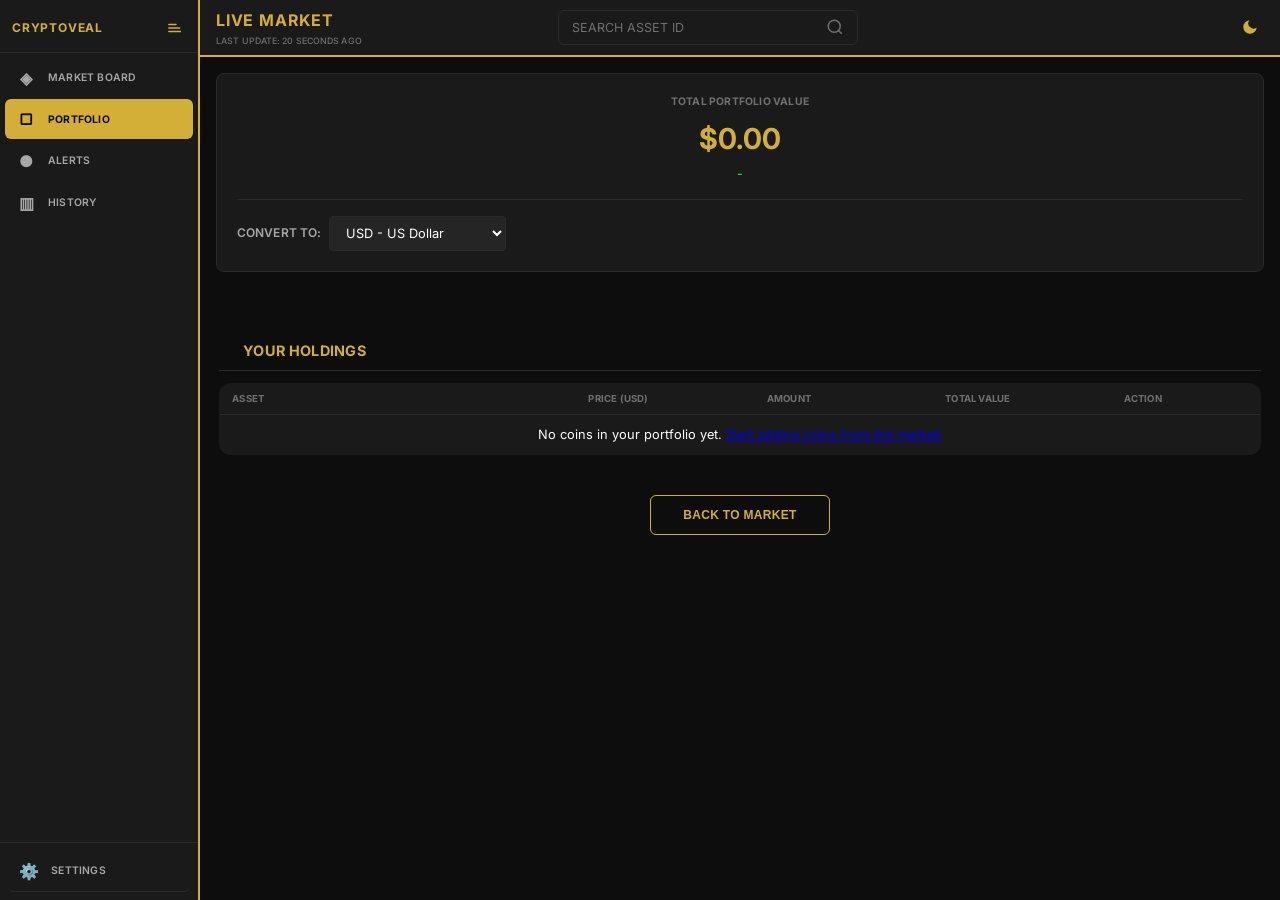
==== portfolio.html @ fff971d1 "stat" ====
<!DOCTYPE html>
<html lang="en" data-theme="dark">
<head>
  <meta charset="UTF-8">
  <meta name="viewport" content="width=device-width, initial-scale=1.0">
  <title>Portfolio - Crypto Portfolio Tracker</title>
  <link rel="stylesheet" href="./src/css/styles.css">
</head>
<body>
  <div class="app-container">
    <!-- Sidebar with CRYPTOVEAL -->
    <aside id="sidebar-container" class="sidebar"></aside>

    <!-- Main Content Area -->
    <div class="content-wrapper">
      <!-- Top Header with Menu & Theme Toggle -->
      <div id="header-container"></div>

      <main class="main-content">
        <!-- Portfolio Value Section -->
        <section class="portfolio-section">
          <div class="portfolio-value-card">
            <p class="portfolio-label">TOTAL PORTFOLIO VALUE</p>
            <p class="portfolio-value" id="total-portfolio-value">$0.00</p>
            <p class="portfolio-change" id="portfolio-change">-</p>
            <div class="portfolio-currency-selector">
              <label for="currency-select">Convert to:</label>
              <select id="currency-select">
                <option value="USD">USD - US Dollar</option>
                <option value="NGN">NGN - Nigerian Naira</option>
                <option value="EUR">EUR - Euro</option>
              </select>
            </div>
          </div>
        </section>

        <!-- Portfolio Assets Table -->
        <section class="assets-section">
          <div class="section-header">
            <h2>YOUR HOLDINGS</h2>
          </div>
          <table class="crypto-table" id="portfolio-table">
            <thead>
              <tr>
                <th class="col-asset">ASSET</th>
                <th class="col-price">PRICE (USD)</th>
                <th class="col-amount">AMOUNT</th>
                <th class="col-total">TOTAL VALUE</th>
                <th class="col-action">ACTION</th>
              </tr>
            </thead>
            <tbody id="portfolio-list">
              <tr class="no-data">
                <td colspan="5">No coins in your portfolio yet. Start adding coins from the market!</td>
              </tr>
            </tbody>
          </table>
        </section>

        <!-- Back to Market Button -->
        <section class="button-section">
          <button id="back-to-market-btn" class="back-btn">BACK TO MARKET</button>
        </section>
      </main>
    </div>
  </div>

  <!-- Load portfolio.js as ES module -->
  <script type="module" src="./src/js/portfolio.js"></script>
</body>
</html>
---- src/css/styles.css ----
/* ===========================
   IMPORTS
   =========================== */
@import url('https://fonts.googleapis.com/css2?family=Inter:wght@300;400;500;600;700&display=swap');

/* ===========================
   THEME VARIABLES
   =========================== */

:root[data-theme="dark"] {
  --bg-primary: #0d0d0d;
  --bg-secondary: #1a1a1a;
  --bg-tertiary: #252525;
  --text-primary: #ffffff;
  --text-secondary: #a8a8a8;
  --text-tertiary: #707070;
  --accent-gold: #d4af37;
  --accent-gold-hover: #e5c158;
  --color-positive: #2ecc71;
  --color-negative: #e74c3c;
  --border-color: #2a2a2a;
  --sidebar-bg: #1a1a1a;
  --sidebar-border: #d4af37;
}

:root[data-theme="light"] {
  --bg-primary: #f8f8f8;
  --bg-secondary: #ffffff;
  --bg-tertiary: #f5f5f5;
  --text-primary: #1a1a1a;
  --text-secondary: #555555;
  --text-tertiary: #888888;
  --accent-gold: #b8960f;
  --accent-gold-hover: #9e7d0a;
  --color-positive: #27ae60;
  --color-negative: #c0392b;
  --border-color: #e8e8e8;
  --sidebar-bg: #ffffff;
  --sidebar-border: #b8960f;
}

/* ===========================
   RESET & BASE STYLES
   =========================== */

*,
*::before,
*::after {
  margin: 0;
  padding: 0;
  box-sizing: border-box;
}

html {
  font-size: 16px;
}

body {
  font-family: 'Inter', -apple-system, BlinkMacSystemFont, 'Segoe UI', sans-serif;
  background-color: var(--bg-primary);
  color: var(--text-primary);
  line-height: 1.5;
  transition: background-color 0.3s ease, color 0.3s ease;
}

/* ===========================
   LAYOUT STRUCTURE
   =========================== */

.app-container {
  display: flex;
  height: 100vh;
  overflow: hidden;
}

.sidebar {
  width: 200px;
  background-color: var(--sidebar-bg);
  border-right: 2px solid var(--sidebar-border);
  padding: 0;
  position: relative;
  overflow-y: auto;
  overflow-x: hidden;
  transition: width 0.3s ease;
  z-index: 100;
  display: flex;
  flex-direction: column;
}

.sidebar.collapsed {
  width: 80px;
  padding: 0;
}

.sidebar-header {
  padding: 1rem 0.75rem 0.75rem 0.75rem;
  border-bottom: 1px solid var(--border-color);
  display: flex;
  align-items: center;
  justify-content: space-between;
  gap: 0.5rem;
  flex-shrink: 0;
}

.sidebar-title {
  font-size: 0.75rem;
  color: var(--accent-gold);
  font-weight: 700;
  letter-spacing: 0.8px;
  text-transform: uppercase;
  white-space: normal;
  overflow: visible;
  text-overflow: clip;
  margin: 0;
  flex: 1;
  text-align: left;
}

.sidebar.collapsed .sidebar-title {
  display: none;
}

.menu-toggle {
  background: none;
  border: none;
  cursor: pointer;
  padding: 0.3rem;
  flex-shrink: 0;
  display: flex;
  align-items: center;
  justify-content: center;
  width: 24px;
  height: 24px;
  transition: all 0.3s ease;
}

.menu-icon {
  width: 18px;
  height: 18px;
  stroke: var(--accent-gold);
  stroke-width: 2.5;
  fill: none;
  stroke-linecap: round;
  transition: all 0.3s ease;
  transform: scaleX(1);
}

/* Hamburger transforms to arrow pointing left when sidebar is OPEN */
.sidebar.collapsed .menu-icon {
  transform: scaleX(-1);
}

.content-wrapper {
  flex: 1;
  display: flex;
  flex-direction: column;
  overflow: hidden;
}

/* ===========================
   SIDEBAR STYLES
   =========================== */

.sidebar-nav {
  display: flex;
  flex-direction: column;
  justify-content: space-between;
  height: 100%;
  padding: 0;
}

.sidebar-menu {
  display: flex;
  flex-direction: column;
  gap: 0.1rem;
  padding: 0.3rem;
  flex: 1;
}

.sidebar-item {
  display: flex;
  align-items: center;
  justify-content: flex-start;
  gap: 0.6rem;
  padding: 0.5rem 0.6rem;
  color: var(--text-secondary);
  text-decoration: none;
  border-radius: 6px;
  transition: all 0.3s ease;
  cursor: pointer;
  border: none;
  font-size: 0.65rem;
  font-weight: 600;
  text-transform: uppercase;
  letter-spacing: 0.2px;
}

.sidebar-item:hover {
  background-color: var(--bg-tertiary);
  color: var(--accent-gold);
}

.sidebar-item.active {
  background-color: var(--accent-gold);
  color: var(--bg-primary);
  font-weight: 700;
}

.sidebar.collapsed .sidebar-item {
  justify-content: center;
  padding: 0.5rem;
  gap: 0;
}

.sidebar.collapsed .sidebar-item:hover {
  background-color: var(--bg-tertiary);
}

.sidebar.collapsed .sidebar-item.active {
  background-color: var(--accent-gold);
}

.sidebar-icon {
  font-size: 1rem;
  width: 24px;
  min-width: 24px;
  text-align: center;
  flex-shrink: 0;
  display: flex;
  align-items: center;
  justify-content: center;
  height: 24px;
}

.sidebar-label {
  white-space: nowrap;
  overflow: hidden;
  text-overflow: ellipsis;
  flex: 1;
}

.sidebar.collapsed .sidebar-label {
  display: none;
}

.sidebar-footer {
  border-top: 1px solid var(--border-color);
  padding: 0.5rem;
  margin-top: auto;
  flex-shrink: 0;
}

.user-profile {
  display: flex;
  align-items: center;
  gap: 0.5rem;
  padding: 0.75rem;
  background-color: var(--bg-tertiary);
  border-radius: 8px;
  justify-content: center;
}

.sidebar.collapsed .user-profile {
  justify-content: center;
  padding: 0.75rem;
}

.user-avatar {
  width: 28px;
  height: 28px;
  background-color: var(--accent-gold);
  color: var(--bg-primary);
  border-radius: 50%;
  display: flex;
  align-items: center;
  justify-content: center;
  font-weight: 700;
  font-size: 0.6rem;
  flex-shrink: 0;
}

.user-info {
  flex: 1;
  min-width: 0;
}

.sidebar.collapsed .user-info {
  display: none;
}

.user-name {
  font-size: 0.6rem;
  font-weight: 700;
  color: var(--text-primary);
  text-transform: uppercase;
  letter-spacing: 0.2px;
  white-space: nowrap;
  overflow: hidden;
  text-overflow: ellipsis;
}

.user-status {
  font-size: 0.5rem;
  color: var(--text-tertiary);
  text-transform: uppercase;
  letter-spacing: 0.15px;
  white-space: nowrap;
  overflow: hidden;
  text-overflow: ellipsis;
}

/* ===========================
   HEADER STYLES
   =========================== */

.header {
  background-color: var(--bg-secondary);
  border-bottom: 2px solid var(--accent-gold);
  padding: 0.5rem 1rem;
  display: flex;
  justify-content: flex-start;
  align-items: center;
  gap: 1rem;
  z-index: 50;
  flex-shrink: 0;
}

.header-brand {
  display: none;
}

.header-brand-title {
  color: var(--accent-gold);
  font-size: 1rem;
  font-weight: 700;
  text-transform: uppercase;
  letter-spacing: 0.8px;
  margin: 0;
}

.header-title-section {
  display: flex;
  flex-direction: column;
  gap: 0.1rem;
  flex-shrink: 0;
}

.header-title {
  color: var(--accent-gold);
  font-size: 1rem;
  font-weight: 700;
  text-transform: uppercase;
  letter-spacing: 0.8px;
  margin: 0;
}

.header-subtitle {
  color: var(--text-tertiary);
  font-size: 0.55rem;
  text-transform: uppercase;
  letter-spacing: 0.1px;
  margin: 0;
  font-weight: 500;
}

.header-search-wrapper {
  display: flex;
  gap: 0.4rem;
  align-items: center;
  background-color: var(--bg-secondary);
  border: 1px solid var(--border-color);
  border-radius: 6px;
  padding: 0.4rem 0.8rem;
  flex: 1;
  margin: 0 auto;
  max-width: 300px;
}

.header-search-input {
  background: none;
  border: none;
  color: var(--text-primary);
  font-size: 0.78rem;
  outline: none;
  flex: 1;
  font-family: 'Inter', sans-serif;
}

.header-search-input::placeholder {
  color: var(--text-tertiary);
}

.header-search-button {
  background: none;
  border: none;
  cursor: pointer;
  font-size: 0.9rem;
  padding: 0;
  display: flex;
  align-items: center;
  justify-content: center;
  flex-shrink: 0;
  width: 20px;
  height: 20px;
  color: var(--text-tertiary);
  transition: color 0.3s ease;
}

.header-search-button:hover {
  color: var(--accent-gold);
}

.icon-search,
.icon-theme,
.icon-bell {
  width: 18px;
  height: 18px;
}

.icon-search {
  stroke: currentColor;
  fill: none;
}

.icon-theme {
  fill: currentColor;
  stroke: none;
}

.icon-bell {
  stroke: currentColor;
  fill: none;
}

.header-bell-button {
  background: none;
  border: none;
  color: var(--accent-gold);
  cursor: pointer;
  padding: 0.3rem;
  border-radius: 6px;
  transition: all 0.3s ease;
  display: flex;
  align-items: center;
  justify-content: center;
  flex-shrink: 0;
  width: 28px;
  height: 28px;
  margin: 0 0.5rem;
}

.header-bell-button:hover {
  background-color: var(--accent-gold);
  color: var(--bg-primary);
}

.header-bell-button .icon-bell {
  width: 18px;
  height: 18px;
}

.theme-toggle {
  background: none;
  border: none;
  color: var(--accent-gold);
  cursor: pointer;
  padding: 0.3rem;
  border-radius: 6px;
  transition: all 0.3s ease;
  display: flex;
  align-items: center;
  justify-content: center;
  flex-shrink: 0;
  margin-left: auto;
  width: 28px;
  height: 28px;
}

.theme-toggle:hover {
  background-color: var(--accent-gold);
  color: var(--bg-primary);
}

.theme-toggle .icon-theme {
  width: 18px;
  height: 18px;
  fill: currentColor;
  stroke: none;
}

/* ===========================
   MAIN CONTENT
   =========================== */

.main-content {
  flex: 1;
  display: flex;
  flex-direction: column;
  overflow-y: auto;
  overflow-x: hidden;
  background-color: var(--bg-primary);
}

/* ===========================
   PORTFOLIO SECTION (DESKTOP & MOBILE)
   =========================== */

.portfolio-section {
  display: block;
  padding: 1rem;
  margin-bottom: 1.5rem;
}

.portfolio-value-card {
  background-color: var(--bg-secondary);
  border: 1px solid var(--border-color);
  border-radius: 8px;
  padding: 1.25rem;
  text-align: center;
}

.portfolio-label {
  color: var(--text-tertiary);
  font-size: 0.65rem;
  text-transform: uppercase;
  letter-spacing: 0.2px;
  margin-bottom: 0.5rem;
  font-weight: 700;
}

.portfolio-value {
  color: var(--accent-gold);
  font-size: 1.8rem;
  font-weight: 700;
  margin-bottom: 0.25rem;
  letter-spacing: 0.2px;
}

.portfolio-change {
  color: var(--color-positive);
  font-size: 0.75rem;
  font-weight: 600;
  text-transform: uppercase;
  letter-spacing: 0.1px;
  margin-bottom: 1rem;
}

.portfolio-change.negative {
  color: var(--color-negative);
}

.view-portfolio-btn {
  width: 100%;
  background-color: transparent;
  border: 1px solid var(--accent-gold);
  color: var(--accent-gold);
  cursor: pointer;
  padding: 0.6rem 1rem;
  border-radius: 6px;
  font-size: 0.7rem;
  font-weight: 600;
  text-transform: uppercase;
  letter-spacing: 0.3px;
  transition: all 0.3s ease;
}

.view-portfolio-btn:hover {
  background-color: var(--accent-gold);
  color: var(--bg-primary);
}

/* ===========================
   BOTTOM NAVIGATION BAR (MOBILE ONLY)
   =========================== */

.bottom-nav {
  display: none;
}

.bottom-nav-item {
  display: flex;
  flex-direction: column;
  align-items: center;
  justify-content: center;
  gap: 0.4rem;
  padding: 0.75rem;
  color: var(--text-secondary);
  text-decoration: none;
  border: none;
  background: none;
  cursor: pointer;
  transition: all 0.3s ease;
  font-size: 0.6rem;
  font-weight: 600;
  text-transform: uppercase;
  letter-spacing: 0.1px;
}

.bottom-nav-item:hover {
  color: var(--accent-gold);
}

.bottom-nav-item.active {
  color: var(--accent-gold);
}

.bottom-nav-icon {
  width: 24px;
  height: 24px;
  stroke: currentColor;
  fill: none;
  stroke-width: 2;
}

.bottom-nav-label {
  font-size: 0.55rem;
  text-transform: uppercase;
  letter-spacing: 0.05px;
}

/* ===========================
   LAST UPDATE INFO
   =========================== */

.last-update-info {
  color: var(--text-tertiary);
  font-size: 0.65rem;
  text-transform: uppercase;
  letter-spacing: 0.2px;
  font-weight: 500;
  margin: 0;
  padding: 0.5rem 1rem 0.25rem 1rem;
  flex-shrink: 0;
}

.search-input {
  flex: 1;
  background: none;
  border: none;
  color: var(--text-primary);
  padding: 0;
  font-size: 0.85rem;
  outline: none;
  text-transform: uppercase;
  letter-spacing: 0.3px;
  font-weight: 500;
}

.search-input::placeholder {
  color: var(--text-tertiary);
}

.search-button {
  background: none;
  border: none;
  color: var(--text-secondary);
  cursor: pointer;
  font-size: 1rem;
  padding: 0;
  transition: color 0.3s ease;
  flex-shrink: 0;
  display: flex;
  align-items: center;
  justify-content: center;
}

.search-button:hover {
  color: var(--accent-gold);
}

/* ===========================
   MARKET STATS SECTION
   =========================== */

.market-stats-grid {
  display: grid;
  grid-template-columns: repeat(4, 1fr);
  gap: 1rem;
  padding: 1.2rem 1.2rem 0.8rem 1.2rem;
  flex-shrink: 0;
}

.market-stat-card {
  background-color: var(--bg-secondary);
  border: 1px solid var(--border-color);
  border-radius: 8px;
  padding: 0.75rem;
  transition: all 0.3s ease;
}

.market-stat-card:hover {
  border-color: var(--accent-gold);
  box-shadow: 0 2px 8px rgba(212, 175, 55, 0.1);
}

.stat-label {
  color: var(--text-tertiary);
  font-size: 0.55rem;
  text-transform: uppercase;
  letter-spacing: 0.2px;
  margin-bottom: 0.4rem;
  font-weight: 700;
}

.stat-value {
  color: var(--accent-gold);
  font-size: 1.1rem;
  font-weight: 700;
  margin-bottom: 0.3rem;
  letter-spacing: 0.2px;
}

.stat-change {
  font-size: 0.6rem;
  font-weight: 600;
  text-transform: uppercase;
  letter-spacing: 0.1px;
}

.stat-change.positive {
  color: var(--color-positive);
}

.stat-change.negative {
  color: var(--color-negative);
}

/* ===========================
   CRYPTO TABLE STYLES
   =========================== */

.assets-section {
  flex: 0 0 auto;
  padding: 0.8rem 1.2rem 1rem 1.2rem;
  overflow: visible;
  display: flex;
  flex-direction: column;
  gap: 0.75rem;
}

.view-more-btn {
  background: none;
  border: 1px solid var(--accent-gold);
  color: var(--accent-gold);
  cursor: pointer;
  font-size: 0.7rem;
  padding: 0.4rem 1rem;
  border-radius: 6px;
  transition: all 0.3s ease;
  font-weight: 600;
  text-transform: uppercase;
  letter-spacing: 0.3px;
  align-self: flex-end;
}

.view-more-btn:hover {
  background-color: var(--accent-gold);
  color: var(--bg-primary);
}

.view-more-btn.hidden {
  display: none !important;
}

.crypto-table {
  width: 100%;
  border-collapse: collapse;
  background-color: var(--bg-secondary);
  border: 1px solid var(--border-color);
  border-radius: 12px;
  overflow: hidden;
}

.crypto-table thead {
  background-color: var(--bg-secondary);
  border-bottom: 1px solid var(--border-color);
}

.crypto-table thead th {
  color: var(--text-tertiary);
  font-size: 0.6rem;
  font-weight: 700;
  padding: 0.5rem 0.75rem;
  text-align: left;
  text-transform: uppercase;
  letter-spacing: 0.2px;
}

.col-rank {
  width: 50px;
  text-align: left;
}

.col-asset {
  width: 240px;
  text-align: left;
}

.col-price {
  width: 120px;
  text-align: left;
}

.col-change {
  width: 100px;
  text-align: left;
}

.col-market-cap {
  width: 100px;
  text-align: left;
}

.crypto-table tbody {
  max-height: none;
  overflow-y: visible;
}

.crypto-table tbody tr {
  border-bottom: 1px solid var(--border-color);
  transition: background-color 0.2s ease;
}

.crypto-table tbody tr:hover {
  background-color: var(--bg-tertiary);
}

.crypto-table tbody tr:last-child {
  border-bottom: none;
}

.crypto-table td {
  padding: 0.6rem 0.75rem;
  color: var(--text-primary);
  font-size: 0.8rem;
}

.coin-row .rank {
  color: var(--text-tertiary);
  font-weight: 600;
  text-align: left;
  font-size: 0.7rem;
}

.coin-row .asset {
  display: flex;
  align-items: center;
  gap: 0.5rem;
  min-width: 0;
}

.asset-info {
  display: flex;
  align-items: center;
  gap: 0.5rem;
  width: 100%;
  min-width: 0;
}

.asset-info > div {
  display: flex;
  flex-direction: column;
  gap: 0rem;
  min-width: 0;
}

.coin-image {
  width: 28px;
  height: 28px;
  border-radius: 50%;
  object-fit: cover;
  flex-shrink: 0;
}

.coin-symbol {
  font-weight: 700;
  color: var(--accent-gold);
  font-size: 0.65rem;
  text-transform: uppercase;
  letter-spacing: 0.1px;
  line-height: 1;
}

.coin-name {
  color: var(--text-secondary);
  font-size: 0.6rem;
  text-transform: capitalize;
  line-height: 1;
}

.coin-row .price {
  color: var(--accent-gold);
  font-weight: 700;
  text-align: left;
  font-size: 0.75rem;
}

.coin-row .change {
  font-weight: 700;
  text-align: left;
  font-size: 0.7rem;
  text-transform: uppercase;
  letter-spacing: 0.15px;
}

.coin-row .change.positive {
  color: var(--color-positive);
}

.coin-row .change.negative {
  color: var(--color-negative);
}

.coin-row .market-cap {
  color: var(--text-secondary);
  text-align: left;
  font-size: 0.7rem;
  font-weight: 500;
}

.market-cap-content {
  display: flex;
  align-items: center;
  justify-content: space-between;
  gap: 0.5rem;
}

.add-portfolio-btn {
  background: none;
  border: 1px solid var(--accent-gold);
  color: var(--accent-gold);
  padding: 0.25rem 0.5rem;
  border-radius: 4px;
  font-size: 0.62rem;
  font-weight: 600;
  text-transform: uppercase;
  cursor: pointer;
  transition: all 0.2s ease;
  white-space: nowrap;
  flex-shrink: 0;
}

.add-portfolio-btn:hover {
  background-color: var(--accent-gold);
  color: var(--bg-primary);
}

.loading-row {
  text-align: center;
  color: var(--text-tertiary);
  padding: 1rem 0.75rem;
}

.no-data {
  text-align: center;
  color: var(--text-tertiary);
  padding: 1rem 0.75rem;
}

/* ===========================
   CHART SECTION
   =========================== */

.chart-section {
  padding: 0.8rem 1.2rem 1.2rem 1.2rem;
  flex-shrink: 0;
}

.chart-title {
  color: var(--accent-gold);
  font-size: 0.85rem;
  font-weight: 700;
  margin-bottom: 0.5rem;
  text-transform: uppercase;
  letter-spacing: 0.6px;
}

.chart-container {
  background-color: var(--bg-secondary);
  border: 1px solid var(--border-color);
  border-radius: 8px;
  padding: 0.75rem;
  margin-bottom: 0.5rem;
  height: 120px;
}

.volatility-chart-svg {
  width: 100%;
  height: 100%;
}

.chart-labels {
  display: flex;
  justify-content: space-between;
  padding: 0.4rem 0.75rem;
  color: var(--text-tertiary);
  font-size: 0.6rem;
  text-transform: uppercase;
  letter-spacing: 0.1px;
  font-weight: 600;
}

/* ===========================
   RESPONSIVE DESIGN
   =========================== */

@media (max-width: 768px) {
  .app-container {
    flex-direction: column;
  }

  .sidebar {
    width: 100%;
    height: auto;
    border-right: none;
    border-bottom: none;
    border-top: 1px solid var(--border-color);
    position: fixed;
    bottom: 0;
    left: 0;
    right: 0;
    z-index: 100;
    order: 2;
    padding: 0;
    display: flex;
    flex-direction: column;
    background-color: var(--bg-secondary);
  }

  .sidebar-header {
    display: none;
  }

  .sidebar-nav {
    flex-direction: row;
    width: 100%;
    height: auto;
    padding: 0.5rem 0;
    justify-content: space-around;
  }

  .sidebar-menu {
    flex-direction: row;
    gap: 0;
    padding: 0;
    flex: 1;
    display: flex;
    width: 100%;
    justify-content: space-around;
  }

  .sidebar-item {
    flex: 0 0 auto;
    justify-content: center;
    padding: 0.5rem 0;
    border-radius: 0;
    border-bottom: none;
    gap: 0.35rem;
    flex-direction: column;
    align-items: center;
    font-size: 0.48rem;
    color: var(--text-secondary);
  }

  .sidebar-item.active {
    border-radius: 0;
    background-color: transparent;
    border-bottom: none;
    color: var(--accent-gold);
  }

  .sidebar-label {
    display: block;
    font-size: 0.48rem;
    white-space: nowrap;
    text-transform: uppercase;
    letter-spacing: 0.05px;
    font-weight: 600;
  }

  .sidebar-icon {
    font-size: 1.3rem;
    width: 24px;
    height: 24px;
  }

  .sidebar-footer {
    display: none;
  }

  .content-wrapper {
    order: 1;
    margin-bottom: 65px;
  }

  .header {
    padding: 0.75rem 1rem;
    gap: 0;
    flex-wrap: wrap;
    flex-direction: column;
    border-bottom: 1px solid var(--border-color);
  }

  .header-brand {
    display: flex;
    flex: 0 0 100%;
    justify-content: space-between;
    align-items: center;
    padding: 0;
    border-bottom: none;
    margin-bottom: 0.75rem;
  }

  .header-brand-title {
    font-size: 0.95rem;
    font-weight: 700;
    text-transform: uppercase;
    letter-spacing: 0.8px;
  }

  .header-title-section {
    display: none;
  }

  .header-title {
    display: none;
  }

  .header-subtitle {
    display: none;
  }

  .header-search-wrapper {
    flex: 0 0 100%;
    display: flex;
    justify-content: flex-start;
    align-items: center;
    border: none;
    padding: 0;
    gap: 0.5rem;
    margin: 0;
    background: none;
  }

  .header-search-input {
    flex: 1;
    background: transparent;
    border: none;
    color: var(--text-primary);
    font-size: 0.75rem;
    padding: 0;
    outline: none;
  }

  .header-search-input::placeholder {
    color: var(--text-tertiary);
  }

  .header-search-button {
    display: flex;
    width: 18px;
    height: 18px;
    padding: 0;
  }

  .theme-toggle {
    display: none;
  }

  .content-wrapper {
    order: 1;
    margin-bottom: 70px;
  }

  .page-header {
    padding: 1rem;
    gap: 0.75rem;
  }

  .page-title {
    font-size: 1.3rem;
  }

  .portfolio-section {
    display: block;
    padding: 1rem;
    margin-bottom: 1rem;
  }

  .portfolio-value-card {
    background-color: var(--bg-secondary);
    border: 1px solid var(--border-color);
    border-radius: 8px;
    padding: 1.25rem;
    text-align: center;
  }

  .portfolio-label {
    color: var(--text-tertiary);
    font-size: 0.6rem;
    text-transform: uppercase;
    letter-spacing: 0.2px;
    margin-bottom: 0.5rem;
    font-weight: 700;
  }

  .portfolio-value {
    color: var(--accent-gold);
    font-size: 1.8rem;
    font-weight: 700;
    margin-bottom: 0.25rem;
    letter-spacing: 0.2px;
  }

  .portfolio-change {
    color: var(--color-positive);
    font-size: 0.75rem;
    font-weight: 600;
    text-transform: uppercase;
    letter-spacing: 0.1px;
    margin-bottom: 1rem;
  }

  .portfolio-change.negative {
    color: var(--color-negative);
  }

  .view-portfolio-btn {
    width: 100%;
    background-color: transparent;
    border: 1px solid var(--accent-gold);
    color: var(--accent-gold);
    cursor: pointer;
    padding: 0.6rem 1rem;
    border-radius: 6px;
    font-size: 0.7rem;
    font-weight: 600;
    text-transform: uppercase;
    letter-spacing: 0.3px;
    transition: all 0.3s ease;
  }

  .view-portfolio-btn:hover {
    background-color: var(--accent-gold);
    color: var(--bg-primary);
  }

  .market-stats-grid {
    display: grid;
    grid-template-columns: repeat(2, 1fr);
    gap: 1rem;
    padding: 1rem;
    overflow: visible;
  }

  .market-stat-card {
    padding: 1rem;
    border-radius: 8px;
  }

  .stat-label {
    font-size: 0.6rem;
    margin-bottom: 0.4rem;
  }

  .stat-value {
    font-size: 1.3rem;
    margin-bottom: 0.2rem;
  }

  .stat-change {
    font-size: 0.55rem;
  }

  .assets-section {
    padding: 1.5rem 1rem 1rem 1rem;
    position: relative;
  }

  .assets-section::before {
    content: 'Market Assets';
    display: block;
    color: var(--text-primary);
    font-size: 0.95rem;
    font-weight: 700;
    margin-bottom: 1rem;
    text-transform: capitalize;
    position: absolute;
    top: 1rem;
    left: 1rem;
  }

  .assets-section::after {
    content: 'See All';
    display: block;
    position: absolute;
    top: 1rem;
    right: 1rem;
    color: var(--accent-gold);
    font-size: 0.7rem;
    font-weight: 600;
    text-transform: capitalize;
    cursor: pointer;
  }

  .crypto-table {
    border: none;
    background: transparent;
    overflow: visible;
  }

  .crypto-table thead {
    display: none;
  }

  .crypto-table thead th {
    display: none;
  }

  .crypto-table tbody {
    display: flex;
    flex-direction: column;
    gap: 0.75rem;
  }

  .crypto-table tbody tr {
    display: flex;
    justify-content: space-between;
    align-items: center;
    padding: 1rem;
    background-color: var(--bg-secondary);
    border: 1px solid var(--border-color);
    border-radius: 8px;
    border-bottom: none;
  }

  .crypto-table tbody tr:hover {
    background-color: var(--bg-secondary);
  }

  .crypto-table tbody tr:last-child {
    border-bottom: 1px solid var(--border-color);
  }

  .crypto-table td {
    padding: 0;
    font-size: 0.85rem;
  }

  .col-rank {
    display: none;
  }

  .col-asset {
    width: auto;
    flex: 1;
  }

  .col-price {
    width: auto;
    text-align: right;
  }

  .col-change {
    display: none;
  }

  .col-market-cap {
    display: none;
  }

  .coin-row .rank {
    display: none;
  }

  .coin-row .asset {
    gap: 0.75rem;
    flex: 1;
  }

  .coin-row .price {
    text-align: right;
    font-size: 0.85rem;
  }

  .coin-row .change {
    display: none;
  }

  .coin-row .market-cap {
    display: none;
  }

  .coin-image {
    width: 32px;
    height: 32px;
  }

  .asset-info {
    flex-direction: row;
    gap: 0.75rem;
  }

  .asset-info > div {
    gap: 0.2rem;
  }

  .coin-symbol {
    font-size: 0.75rem;
  }

  .coin-name {
    font-size: 0.65rem;
  }

  .view-more-btn {
    display: none !important;
  }

  .chart-section {
    padding: 1rem;
  }

  .chart-container {
    height: 150px;
    padding: 0.75rem;
    border-radius: 8px;
    margin-bottom: 0.4rem;
  }

  .chart-labels {
    padding: 0.4rem 0.5rem;
    font-size: 0.55rem;
    gap: 0.25rem;
  }

  /* Portfolio Section - Show on Mobile */
  .portfolio-section {
    display: block;
    padding: 0.75rem;
  }

  .portfolio-value-card {
    padding: 1rem;
  }

  .portfolio-label {
    font-size: 0.6rem;
    margin-bottom: 0.4rem;
  }

  .portfolio-value {
    font-size: 1.6rem;
  }

  .portfolio-change {
    font-size: 0.65rem;
    margin-bottom: 0.75rem;
  }

  .view-portfolio-btn {
    padding: 0.5rem;
    font-size: 0.65rem;
  }

  /* Bottom Navigation - Show on Mobile */
  .bottom-nav {
    display: flex;
    position: fixed;
    bottom: 0;
    left: 0;
    right: 0;
    background-color: var(--bg-secondary);
    border-top: 2px solid var(--accent-gold);
    z-index: 101;
    flex-direction: row;
    justify-content: space-around;
    align-items: center;
    padding: 0;
    height: 70px;
    box-shadow: 0 -2px 10px rgba(0, 0, 0, 0.2);
  }

  .bottom-nav-item {
    flex: 1;
    height: 100%;
    position: relative;
  }

  .bottom-nav-item.active::before {
    content: '';
    position: absolute;
    top: 0;
    left: 0;
    right: 0;
    height: 3px;
    background-color: var(--accent-gold);
  }

  /* Content wrapper adjustments for bottom nav */
  .content-wrapper {
    margin-bottom: 70px;
  }

  .theme-toggle {
    display: none;
  }

  .header-bell-button {
    display: flex;
  }
}

@media (max-width: 480px) {
  .header {
    padding: 0.75rem;
  }

  .header-left {
    gap: 0.75rem;
  }

  .header-title {
    font-size: 0.95rem;
  }

  .menu-toggle span {
    width: 20px;
    height: 2px;
  }

  .main-content {
    padding: 0.75rem;
  }

  .live-market-title {
    font-size: 1.1rem;
  }

  .market-stats-grid {
    grid-template-columns: 1fr;
    gap: 0.75rem;
  }

  .market-stat-card {
    padding: 0.75rem;
  }

  .stat-value {
    font-size: 1.2rem;
  }

  .stat-label {
    font-size: 0.65rem;
  }

  .crypto-table {
    font-size: 0.7rem;
  }

  .col-rank {
    width: 40px;
  }

  .col-asset {
    width: auto;
  }

  .col-price,
  .col-change,
  .col-market-cap {
    width: auto;
  }

  .crypto-table thead th {
    padding: 0.5rem 0.25rem;
    font-size: 0.65rem;
  }

  .crypto-table td {
    padding: 0.5rem 0.25rem;
  }

  .coin-image {
    width: 28px;
    height: 28px;
  }

  .coin-symbol {
    font-size: 0.75rem;
  }

  .coin-name {
    font-size: 0.65rem;
  }

  .chart-container {
    height: 150px;
  }
}

/* ===========================
   MODAL STYLES
   =========================== */

.modal {
  position: fixed;
  top: 0;
  left: 0;
  right: 0;
  bottom: 0;
  background-color: rgba(0, 0, 0, 0.7);
  display: flex;
  align-items: center;
  justify-content: center;
  z-index: 1000;
  animation: fadeIn 0.2s ease;
}

@keyframes fadeIn {
  from {
    opacity: 0;
  }
  to {
    opacity: 1;
  }
}

.modal-content {
  background-color: var(--bg-secondary);
  border: 1px solid var(--border-color);
  border-radius: 12px;
  padding: 1.5rem;
  max-width: 400px;
  width: 90%;
  box-shadow: 0 20px 60px rgba(0, 0, 0, 0.3);
  animation: slideUp 0.3s ease;
}

@keyframes slideUp {
  from {
    transform: translateY(20px);
    opacity: 0;
  }
  to {
    transform: translateY(0);
    opacity: 1;
  }
}

.modal-header {
  display: flex;
  justify-content: space-between;
  align-items: center;
  margin-bottom: 1.5rem;
}

.modal-header h2 {
  margin: 0;
  color: var(--accent-gold);
  font-size: 1rem;
  font-weight: 700;
  text-transform: uppercase;
  letter-spacing: 0.3px;
}

.modal-close {
  background: none;
  border: none;
  color: var(--text-secondary);
  font-size: 1.8rem;
  cursor: pointer;
  padding: 0;
  width: 32px;
  height: 32px;
  display: flex;
  align-items: center;
  justify-content: center;
  transition: color 0.2s ease;
}

.modal-close:hover {
  color: var(--accent-gold);
}

.modal-body {
  margin-bottom: 1.5rem;
}

.modal-section {
  display: flex;
  flex-direction: column;
  gap: 0.5rem;
}

.modal-section label {
  color: var(--text-primary);
  font-size: 0.8rem;
  font-weight: 600;
  text-transform: uppercase;
  letter-spacing: 0.1px;
}

.modal-section input {
  background-color: var(--bg-tertiary);
  border: 1px solid var(--border-color);
  color: var(--text-primary);
  padding: 0.75rem;
  border-radius: 6px;
  font-size: 0.9rem;
  font-family: 'Inter', sans-serif;
  transition: border-color 0.2s ease;
}

.modal-section input:focus {
  outline: none;
  border-color: var(--accent-gold);
}

.modal-price-info {
  color: var(--text-secondary);
  font-size: 0.75rem;
  margin: 0;
  margin-top: 0.5rem;
}

.modal-footer {
  display: flex;
  gap: 0.75rem;
  justify-content: flex-end;
}

.modal-btn-primary,
.modal-btn-secondary {
  padding: 0.75rem 1.25rem;
  border-radius: 6px;
  font-size: 0.8rem;
  font-weight: 600;
  text-transform: uppercase;
  letter-spacing: 0.1px;
  cursor: pointer;
  border: none;
  transition: all 0.2s ease;
}

.modal-btn-primary {
  background-color: var(--accent-gold);
  color: var(--bg-primary);
}

.modal-btn-primary:hover {
  background-color: var(--accent-gold-hover);
}

.modal-btn-primary:disabled {
  background-color: var(--text-tertiary);
  cursor: not-allowed;
}

.modal-btn-secondary {
  background-color: transparent;
  border: 1px solid var(--border-color);
  color: var(--text-primary);
}

.modal-btn-secondary:hover {
  background-color: var(--bg-tertiary);
  border-color: var(--accent-gold);
}

/* ===========================
   ALERTS PAGE STYLES
   =========================== */

.alerts-container {
  display: grid;
  grid-template-columns: 1fr;
  gap: 1rem;
  padding: 1.5rem;
}

.alert-card {
  background-color: var(--bg-secondary);
  border: 1px solid var(--border-color);
  border-radius: 8px;
  padding: 1rem;
  transition: border-color 0.2s ease, background-color 0.2s ease;
}

.alert-card:hover {
  background-color: var(--bg-tertiary);
  border-color: var(--accent-gold);
}

.alert-header {
  display: flex;
  justify-content: space-between;
  align-items: center;
  margin-bottom: 1rem;
  padding-bottom: 0.75rem;
  border-bottom: 1px solid var(--border-color);
}

.alert-coin-info {
  display: flex;
  align-items: baseline;
  gap: 0.5rem;
}

.alert-coin-name {
  margin: 0;
  color: var(--accent-gold);
  font-size: 0.9rem;
  font-weight: 700;
  text-transform: uppercase;
}

.alert-coin-symbol {
  color: var(--text-secondary);
  font-size: 0.75rem;
  font-weight: 600;
}

.alert-status {
  font-size: 0.65rem;
  font-weight: 700;
  text-transform: uppercase;
  padding: 0.25rem 0.75rem;
  border-radius: 4px;
  letter-spacing: 0.1px;
}

.alert-status.status-active {
  background-color: var(--color-positive);
  color: var(--bg-primary);
}

.alert-status.status-inactive {
  background-color: var(--text-tertiary);
  color: var(--bg-primary);
}

.alert-body {
  margin-bottom: 1rem;
}

.alert-condition,
.alert-date {
  margin: 0.5rem 0;
  color: var(--text-secondary);
  font-size: 0.8rem;
}

.alert-condition strong {
  color: var(--text-primary);
}

.alert-footer {
  display: flex;
  gap: 0.5rem;
  justify-content: flex-end;
}

.alert-btn-toggle,
.alert-btn-remove {
  padding: 0.4rem 0.75rem;
  border-radius: 4px;
  font-size: 0.7rem;
  font-weight: 600;
  text-transform: uppercase;
  cursor: pointer;
  border: 1px solid var(--border-color);
  background-color: transparent;
  color: var(--text-primary);
  transition: all 0.2s ease;
}

.alert-btn-toggle:hover {
  border-color: var(--accent-gold);
  color: var(--accent-gold);
}

.alert-btn-remove {
  border-color: var(--color-negative);
  color: var(--color-negative);
}

.alert-btn-remove:hover {
  background-color: var(--color-negative);
  color: var(--bg-primary);
}

.empty-state {
  padding: 2rem;
  text-align: center;
}

.empty-state-text {
  color: var(--text-tertiary);
  font-size: 0.9rem;
  margin: 0;
}

/* ===========================
   HISTORY PAGE STYLES
   =========================== */

.history-table {
  width: 100%;
  border-collapse: collapse;
  background-color: var(--bg-secondary);
  border: 1px solid var(--border-color);
  border-radius: 12px;
  overflow: hidden;
}

.history-table thead {
  background-color: var(--bg-secondary);
  border-bottom: 1px solid var(--border-color);
}

.history-table thead th {
  color: var(--text-tertiary);
  font-size: 0.6rem;
  font-weight: 700;
  padding: 0.5rem 0.75rem;
  text-align: left;
  text-transform: uppercase;
  letter-spacing: 0.2px;
}

.history-table tbody tr {
  border-bottom: 1px solid var(--border-color);
  transition: background-color 0.2s ease;
}

.history-table tbody tr:hover {
  background-color: var(--bg-tertiary);
}

.history-table tbody tr:last-child {
  border-bottom: none;
}

.history-table td {
  padding: 0.6rem 0.75rem;
  color: var(--text-primary);
  font-size: 0.8rem;
}

.col-action {
  width: 100px;
}

.col-coin {
  width: 180px;
}

.col-amount {
  width: 120px;
}

.col-price {
  width: 120px;
}

.col-date {
  width: 150px;
}

.history-item .action {
  font-weight: 700;
  text-transform: uppercase;
  font-size: 0.7rem;
}

.history-item .action.action-added {
  color: var(--color-positive);
}

.history-item .action.action-removed {
  color: var(--color-negative);
}

.coin-info {
  display: flex;
  flex-direction: column;
  gap: 0.2rem;
}

.coin-info strong {
  color: var(--accent-gold);
  font-size: 0.8rem;
}

.coin-info span {
  color: var(--text-secondary);
  font-size: 0.7rem;
}

/* ===========================
   SETTINGS PAGE STYLES
   =========================== */

.settings-section {
  padding: 0;
}

.settings-list {
  padding: 1.5rem;
  display: flex;
  flex-direction: column;
  gap: 1rem;
}

.settings-row {
  display: flex;
  justify-content: space-between;
  align-items: center;
  padding: 1rem 1.5rem;
  background-color: var(--bg-secondary);
  border: 1px solid var(--border-color);
  border-radius: 8px;
  transition: border-color 0.2s ease;
}

.settings-row:hover {
  border-color: var(--accent-gold);
}

.settings-label {
  flex: 1;
}

.settings-label h3 {
  margin: 0;
  color: var(--accent-gold);
  font-size: 0.95rem;
  font-weight: 700;
  text-transform: uppercase;
}

.settings-control {
  min-width: 200px;
  display: flex;
  justify-content: flex-end;
}

.settings-select {
  padding: 0.6rem 1rem;
  background-color: var(--bg-tertiary);
  border: 1px solid var(--border-color);
  border-radius: 6px;
  color: var(--text-primary);
  font-size: 0.85rem;
  font-weight: 600;
  cursor: pointer;
  transition: all 0.2s ease;
  min-width: 180px;
}

.settings-select:hover {
  border-color: var(--accent-gold);
}

.settings-select:focus {
  outline: none;
  border-color: var(--accent-gold);
  background-color: var(--bg-secondary);
}

.settings-select option {
  background-color: var(--bg-secondary);
  color: var(--text-primary);
}

.btn-reset-portfolio {
  padding: 0.6rem 1.5rem;
  background-color: var(--color-negative);
  border: 1px solid var(--color-negative);
  border-radius: 6px;
  color: var(--bg-primary);
  font-size: 0.85rem;
  font-weight: 700;
  text-transform: uppercase;
  cursor: pointer;
  transition: all 0.2s ease;
}

.btn-reset-portfolio:hover {
  background-color: transparent;
  color: var(--color-negative);
}

/* Sidebar settings button */
.settings-btn {
  border-bottom: 1px solid var(--border-color);
}

/* ===========================
   PORTFOLIO PAGE STYLES
   =========================== */

.section-header {
  padding: 1rem 1.5rem 0.5rem 1.5rem;
  border-bottom: 1px solid var(--border-color);
}

.section-header h2 {
  margin: 0;
  color: var(--accent-gold);
  font-size: 0.9rem;
  font-weight: 700;
  text-transform: uppercase;
  letter-spacing: 0.3px;
}

.portfolio-currency-selector {
  display: flex;
  align-items: center;
  gap: 0.5rem;
  margin-top: 1rem;
  padding-top: 1rem;
  border-top: 1px solid var(--border-color);
}

.portfolio-currency-selector label {
  color: var(--text-secondary);
  font-size: 0.75rem;
  font-weight: 600;
  text-transform: uppercase;
  letter-spacing: 0.1px;
}

.portfolio-currency-selector select {
  background-color: var(--bg-tertiary);
  border: 1px solid var(--border-color);
  color: var(--text-primary);
  padding: 0.5rem 0.75rem;
  border-radius: 4px;
  font-size: 0.8rem;
  font-family: 'Inter', sans-serif;
  cursor: pointer;
  transition: border-color 0.2s ease;
}

.portfolio-currency-selector select:focus {
  outline: none;
  border-color: var(--accent-gold);
}

.portfolio-currency-selector select option {
  background-color: var(--bg-secondary);
  color: var(--text-primary);
}

.button-section {
  padding: 1.5rem;
  display: flex;
  justify-content: center;
}

.back-btn {
  background-color: transparent;
  border: 1px solid var(--accent-gold);
  color: var(--accent-gold);
  cursor: pointer;
  padding: 0.75rem 2rem;
  border-radius: 6px;
  font-size: 0.75rem;
  font-weight: 600;
  text-transform: uppercase;
  letter-spacing: 0.3px;
  transition: all 0.3s ease;
}

.back-btn:hover {
  background-color: var(--accent-gold);
  color: var(--bg-primary);
}

.col-amount,
.col-total,
.col-action {
  width: 120px;
  text-align: left;
}

.col-action {
  width: 100px;
}

.portfolio-table {
  width: 100%;
  border-collapse: collapse;
  background-color: var(--bg-secondary);
  border: 1px solid var(--border-color);
  border-radius: 12px;
  overflow: hidden;
}

.portfolio-table thead {
  background-color: var(--bg-secondary);
  border-bottom: 1px solid var(--border-color);
}

.portfolio-table thead th {
  color: var(--text-tertiary);
  font-size: 0.6rem;
  font-weight: 700;
  padding: 0.5rem 0.75rem;
  text-align: left;
  text-transform: uppercase;
  letter-spacing: 0.2px;
}

.portfolio-table tbody tr {
  border-bottom: 1px solid var(--border-color);
  transition: background-color 0.2s ease;
}

.portfolio-table tbody tr:hover {
  background-color: var(--bg-tertiary);
}

.portfolio-table tbody tr:last-child {
  border-bottom: none;
}

.portfolio-table td {
  padding: 0.6rem 0.75rem;
  color: var(--text-primary);
  font-size: 0.8rem;
}

.portfolio-item .asset {
  display: flex;
  align-items: center;
  gap: 0.5rem;
}

.portfolio-item .amount {
  color: var(--text-secondary);
  font-weight: 600;
}

.portfolio-item .total {
  color: var(--accent-gold);
  font-weight: 700;
}

.remove-portfolio-btn {
  background: none;
  border: 1px solid var(--color-negative);
  color: var(--color-negative);
  padding: 0.3rem 0.6rem;
  border-radius: 4px;
  font-size: 0.6rem;
  font-weight: 600;
  text-transform: uppercase;
  cursor: pointer;
  transition: all 0.2s ease;
  white-space: nowrap;
}

.remove-portfolio-btn:hover {
  background-color: var(--color-negative);
  color: var(--bg-primary);
}

/* ===========================
   RESPONSIVE SETTINGS PAGE
   =========================== */

@media (max-width: 768px) {
  .settings-list {
    padding: 1rem;
    gap: 0.75rem;
  }

  .settings-row {
    flex-direction: column;
    align-items: flex-start;
    gap: 0.75rem;
    padding: 1rem;
  }

  .settings-label h3 {
    font-size: 0.85rem;
  }

  .settings-control {
    min-width: auto;
    width: 100%;
    justify-content: flex-start;
  }

  .settings-select {
    width: 100%;
    min-width: auto;
  }

  .btn-reset-portfolio {
    width: 100%;
  }
}

@media (max-width: 480px) {
  .settings-list {
    padding: 0.75rem;
    gap: 0.5rem;
  }

  .settings-row {
    flex-direction: column;
    align-items: flex-start;
    gap: 0.5rem;
    padding: 0.75rem;
  }

  .settings-label h3 {
    margin: 0;
    font-size: 0.8rem;
  }

  .settings-control {
    width: 100%;
  }

  .settings-select {
    width: 100%;
    font-size: 0.8rem;
    padding: 0.5rem 0.75rem;
  }

  .btn-reset-portfolio {
    width: 100%;
    font-size: 0.75rem;
    padding: 0.5rem 1rem;
  }
}
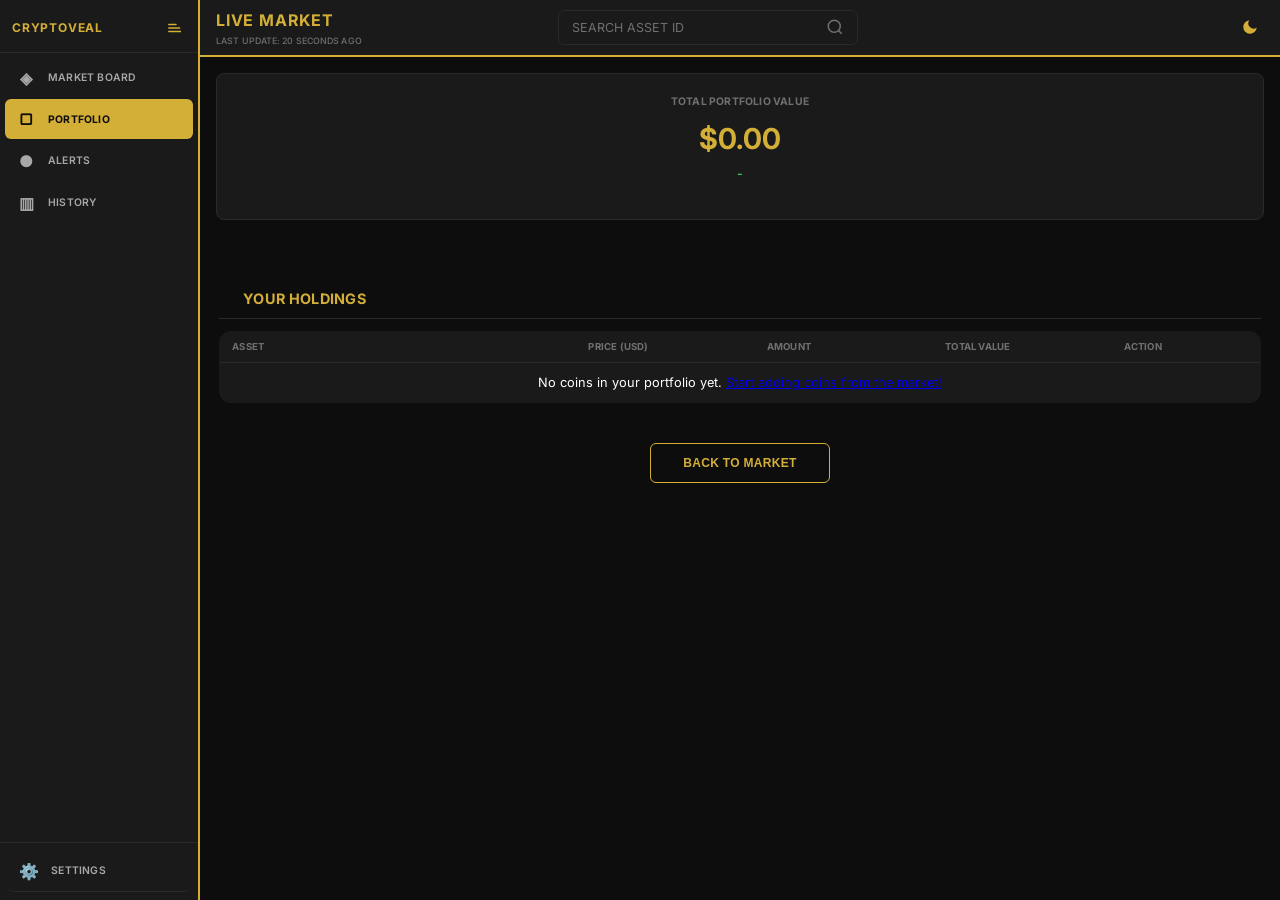
==== commit 4d39321b: "stat" ====
--- a/portfolio.html
+++ b/portfolio.html
@@ -23,14 +23,6 @@
             <p class="portfolio-label">TOTAL PORTFOLIO VALUE</p>
             <p class="portfolio-value" id="total-portfolio-value">$0.00</p>
             <p class="portfolio-change" id="portfolio-change">-</p>
-            <div class="portfolio-currency-selector">
-              <label for="currency-select">Convert to:</label>
-              <select id="currency-select">
-                <option value="USD">USD - US Dollar</option>
-                <option value="NGN">NGN - Nigerian Naira</option>
-                <option value="EUR">EUR - Euro</option>
-              </select>
-            </div>
           </div>
         </section>
 
--- a/src/css/styles.css
+++ b/src/css/styles.css
@@ -2340,3 +2340,124 @@
   }
 }
 
+/* ===========================
+   CUSTOM MODAL STYLES
+   =========================== */
+
+.custom-modal {
+  position: fixed;
+  top: 0;
+  left: 0;
+  width: 100%;
+  height: 100%;
+  background-color: rgba(0, 0, 0, 0.6);
+  display: flex;
+  justify-content: center;
+  align-items: center;
+  z-index: 1000;
+  animation: fadeIn 0.2s ease-in-out;
+}
+
+@keyframes fadeIn {
+  from {
+    opacity: 0;
+  }
+  to {
+    opacity: 1;
+  }
+}
+
+.custom-modal-content {
+  background-color: var(--bg-secondary);
+  border: 1px solid var(--bg-tertiary);
+  border-radius: 8px;
+  padding: 2rem;
+  max-width: 400px;
+  width: 90%;
+  box-shadow: 0 10px 40px rgba(0, 0, 0, 0.3);
+  animation: slideUp 0.3s ease-out;
+}
+
+@keyframes slideUp {
+  from {
+    transform: translateY(20px);
+    opacity: 0;
+  }
+  to {
+    transform: translateY(0);
+    opacity: 1;
+  }
+}
+
+.custom-modal-content p {
+  color: var(--text-primary);
+  font-size: 1rem;
+  line-height: 1.5;
+  margin-bottom: 1.5rem;
+  margin-top: 0;
+}
+
+.modal-actions {
+  display: flex;
+  gap: 1rem;
+  justify-content: center;
+}
+
+.modal-btn-cancel,
+.modal-btn-confirm,
+.modal-btn-ok {
+  padding: 0.75rem 1.5rem;
+  border: none;
+  border-radius: 4px;
+  font-size: 0.95rem;
+  font-weight: 500;
+  cursor: pointer;
+  transition: all 0.2s ease;
+  font-family: inherit;
+}
+
+.modal-btn-cancel {
+  background-color: var(--bg-tertiary);
+  color: var(--text-primary);
+  border: 1px solid var(--bg-tertiary);
+}
+
+.modal-btn-cancel:hover {
+  background-color: var(--bg-tertiary);
+  opacity: 0.8;
+}
+
+.modal-btn-confirm,
+.modal-btn-ok {
+  background-color: var(--accent-gold);
+  color: #000;
+}
+
+.modal-btn-confirm:hover,
+.modal-btn-ok:hover {
+  background-color: var(--accent-gold-hover);
+}
+
+/* Mobile adjustments for modals */
+@media (max-width: 600px) {
+  .custom-modal-content {
+    padding: 1.5rem;
+    max-width: 90%;
+  }
+
+  .custom-modal-content p {
+    font-size: 0.95rem;
+  }
+
+  .modal-btn-cancel,
+  .modal-btn-confirm,
+  .modal-btn-ok {
+    padding: 0.6rem 1.2rem;
+    font-size: 0.9rem;
+  }
+
+  .modal-actions {
+    gap: 0.75rem;
+  }
+}
+
